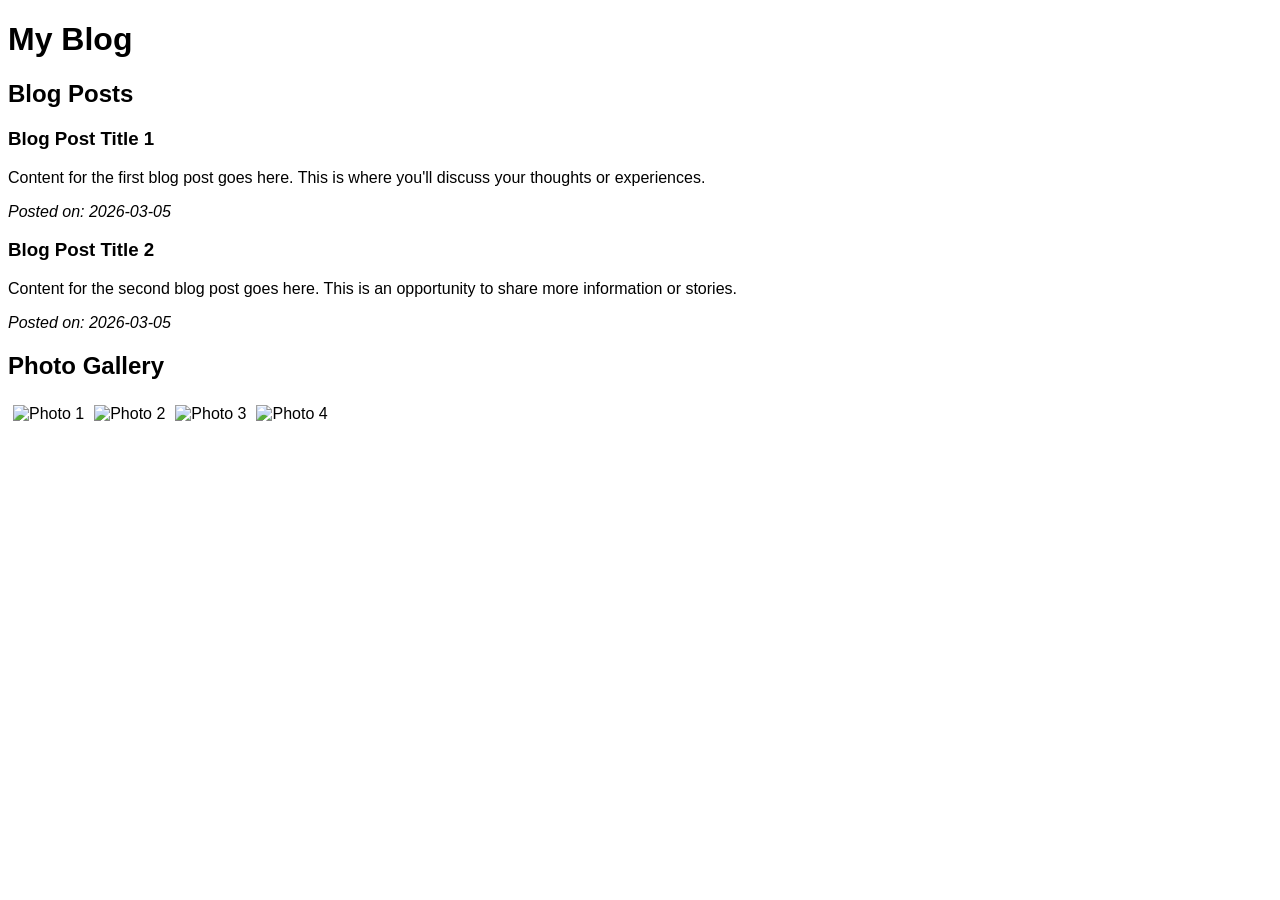
==== blog.html @ 49414472 "Create blog.html file with blog posts and photo gallery" ====
<!DOCTYPE html>
<html lang="en">
<head>
    <meta charset="UTF-8">
    <meta name="viewport" content="width=device-width, initial-scale=1.0">
    <title>Blog</title>
    <style>
        body { font-family: Arial, sans-serif; }
        .gallery { display: flex; flex-wrap: wrap; }
        .gallery img { max-width: 200px; margin: 5px; }
    </style>
</head>
<body>
    <h1>My Blog</h1>
    <h2>Blog Posts</h2>
    <article>
        <h3>Blog Post Title 1</h3>
        <p>Content for the first blog post goes here. This is where you'll discuss your thoughts or experiences.</p>
        <p><em>Posted on: 2026-03-05</em></p>
    </article>
    <article>
        <h3>Blog Post Title 2</h3>
        <p>Content for the second blog post goes here. This is an opportunity to share more information or stories.</p>
        <p><em>Posted on: 2026-03-05</em></p>
    </article>
    <h2>Photo Gallery</h2>
    <div class="gallery">
        <img src="path/to/photo1.jpg" alt="Photo 1">
        <img src="path/to/photo2.jpg" alt="Photo 2">
        <img src="path/to/photo3.jpg" alt="Photo 3">
        <img src="path/to/photo4.jpg" alt="Photo 4">
    </div>
</body>
</html>
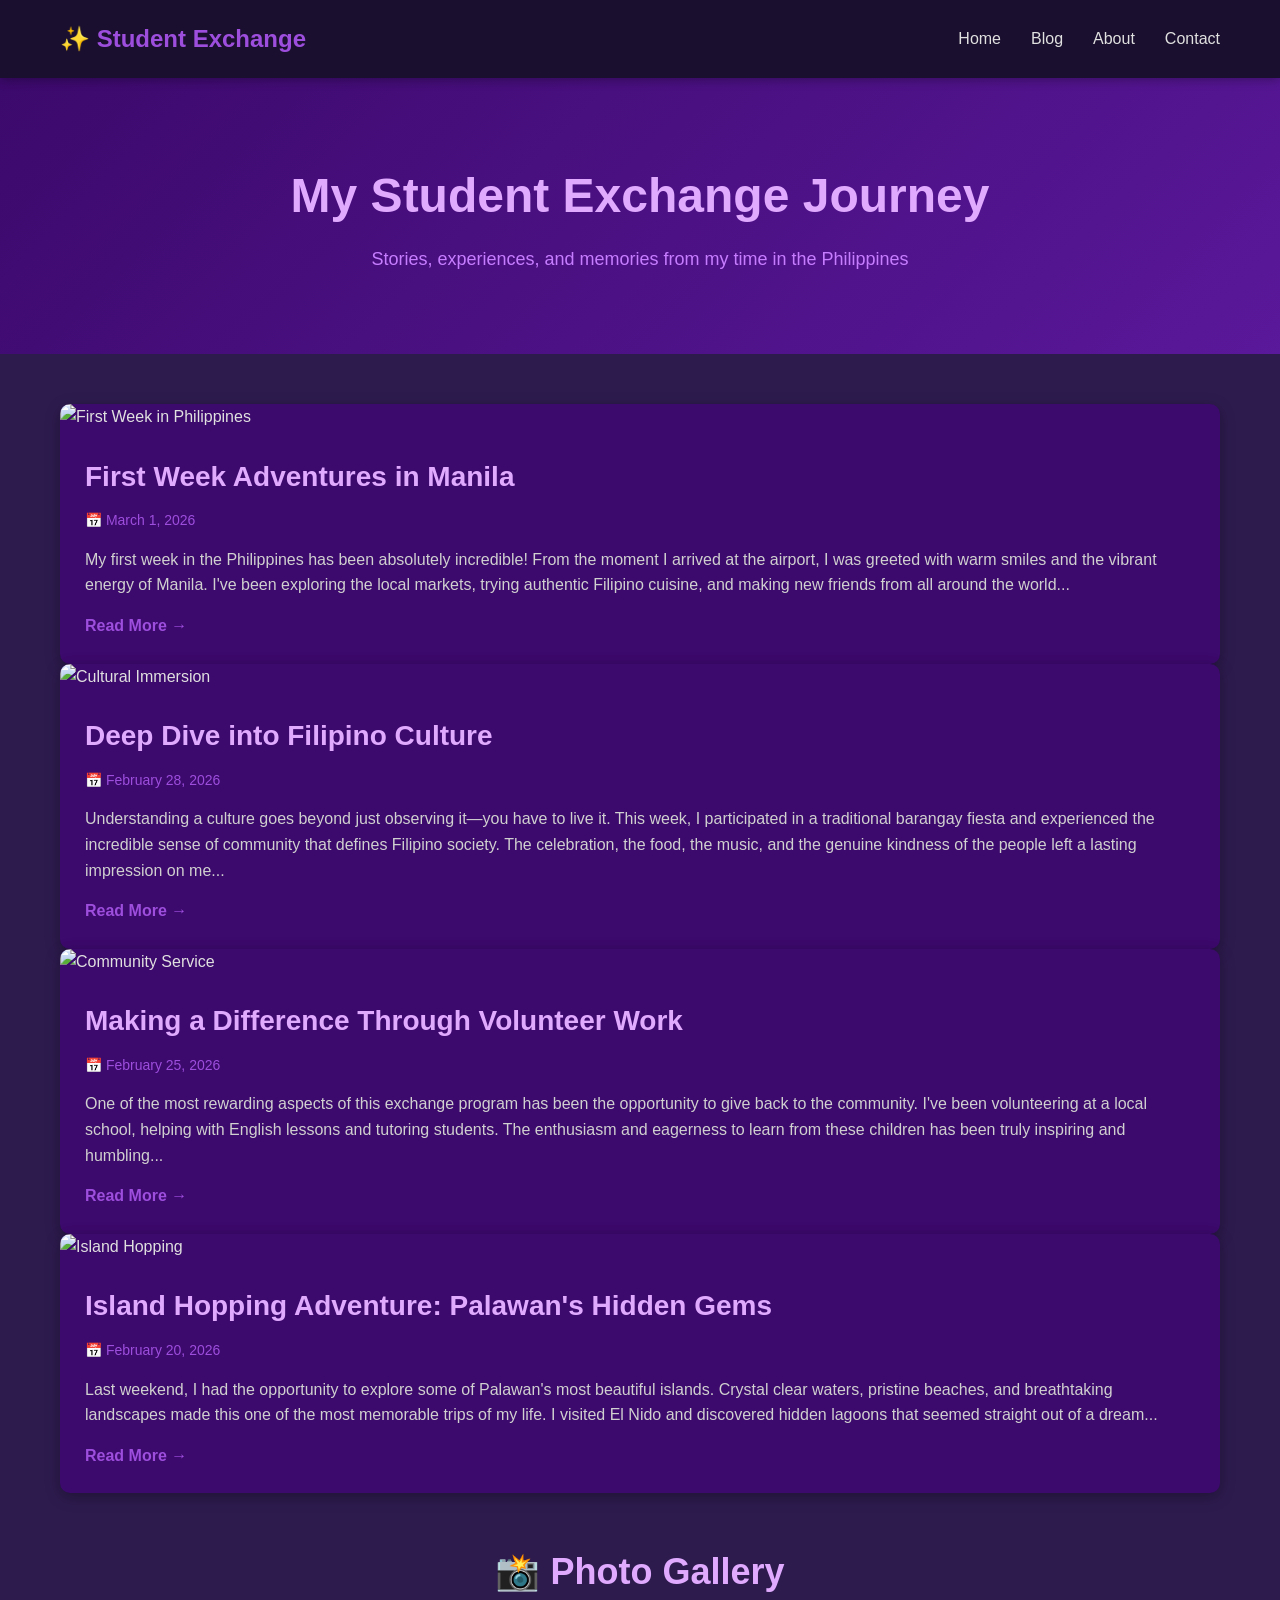
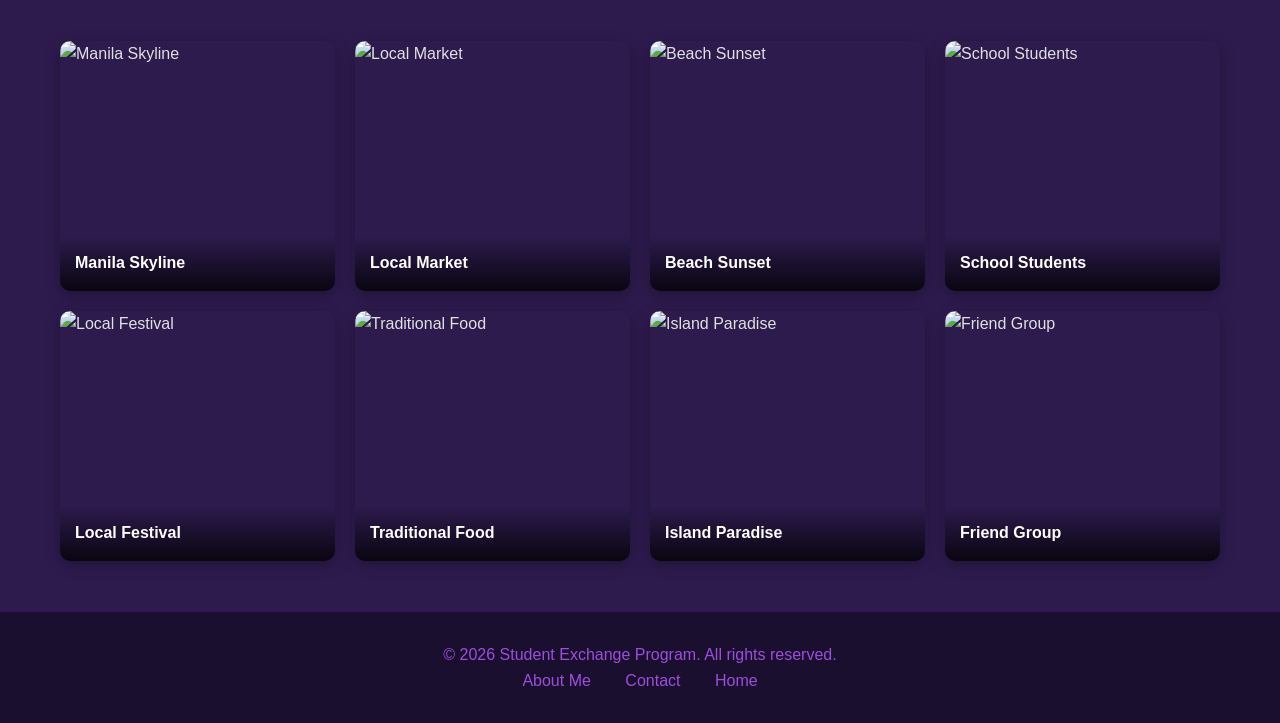
==== commit 7ded9317: "Create blog.html file with complete blog posts and photo gallery" ====
--- a/blog.html
+++ b/blog.html
@@ -3,32 +3,301 @@
 <head>
     <meta charset="UTF-8">
     <meta name="viewport" content="width=device-width, initial-scale=1.0">
-    <title>Blog</title>
+    <title>Blog - Student Exchange Program</title>
     <style>
-        body { font-family: Arial, sans-serif; }
-        .gallery { display: flex; flex-wrap: wrap; }
-        .gallery img { max-width: 200px; margin: 5px; }
+        * {
+            margin: 0;
+            padding: 0;
+            box-sizing: border-box;
+        }
+        body {
+            background-color: #2d1b4e;
+            color: #e0e0e0;
+            font-family: 'Segoe UI', Tahoma, Geneva, Verdana, sans-serif;
+            line-height: 1.6;
+        }
+        header {
+            background-color: #1a0f2e;
+            padding: 20px 0;
+            position: sticky;
+            top: 0;
+            z-index: 100;
+            box-shadow: 0 2px 10px rgba(0,0,0,0.3);
+        }
+        .container {
+            max-width: 1200px;
+            margin: 0 auto;
+            padding: 0 20px;
+        }
+        nav {
+            display: flex;
+            justify-content: space-between;
+            align-items: center;
+        }
+        .logo {
+            font-size: 24px;
+            font-weight: bold;
+            color: #9d4edd;
+        }
+        nav ul {
+            display: flex;
+            list-style: none;
+            gap: 30px;
+        }
+        nav a {
+            color: #e0e0e0;
+            text-decoration: none;
+            transition: color 0.3s;
+        }
+        nav a:hover {
+            color: #9d4edd;
+        }
+        .hero-section {
+            background: linear-gradient(135deg, #3c096c 0%, #5a189a 100%);
+            padding: 80px 20px;
+            text-align: center;
+            margin-bottom: 50px;
+        }
+        .hero-section h1 {
+            font-size: 48px;
+            margin-bottom: 10px;
+            color: #e0aaff;
+        }
+        .hero-section p {
+            font-size: 18px;
+            color: #c77dff;
+        }
+        .blog-container {
+            display: grid;
+            grid-template-columns: 1fr;
+            gap: 30px;
+            margin-bottom: 50px;
+        }
+        .blog-post {
+            background-color: #3c096c;
+            border-radius: 10px;
+            overflow: hidden;
+            box-shadow: 0 4px 15px rgba(0,0,0,0.3);
+            transition: transform 0.3s, box-shadow 0.3s;
+        }
+        .blog-post:hover {
+            transform: translateY(-5px);
+            box-shadow: 0 6px 20px rgba(157, 78, 221, 0.3);
+        }
+        .blog-post-image {
+            width: 100%;
+            height: 300px;
+            object-fit: cover;
+        }
+        .blog-post-content {
+            padding: 25px;
+        }
+        .blog-post h2 {
+            color: #e0aaff;
+            margin-bottom: 10px;
+            font-size: 28px;
+        }
+        .blog-date {
+            color: #9d4edd;
+            font-size: 14px;
+            margin-bottom: 15px;
+        }
+        .blog-post p {
+            color: #d0d0d0;
+            margin-bottom: 15px;
+        }
+        .read-more {
+            display: inline-block;
+            color: #9d4edd;
+            text-decoration: none;
+            font-weight: bold;
+            transition: color 0.3s;
+        }
+        .read-more:hover {
+            color: #e0aaff;
+        }
+        .gallery-section {
+            margin-bottom: 50px;
+        }
+        .gallery-section h2 {
+            text-align: center;
+            color: #e0aaff;
+            font-size: 36px;
+            margin-bottom: 40px;
+        }
+        .gallery {
+            display: grid;
+            grid-template-columns: repeat(auto-fit, minmax(250px, 1fr));
+            gap: 20px;
+        }
+        .gallery-item {
+            position: relative;
+            overflow: hidden;
+            border-radius: 10px;
+            box-shadow: 0 4px 15px rgba(0,0,0,0.3);
+            cursor: pointer;
+            transition: transform 0.3s;
+        }
+        .gallery-item:hover {
+            transform: scale(1.05);
+        }
+        .gallery-item img {
+            width: 100%;
+            height: 250px;
+            object-fit: cover;
+            display: block;
+        }
+        .gallery-item-title {
+            position: absolute;
+            bottom: 0;
+            left: 0;
+            right: 0;
+            background: linear-gradient(to top, rgba(0,0,0,0.8), transparent);
+            color: white;
+            padding: 15px;
+            font-weight: bold;
+        }
+        footer {
+            background-color: #1a0f2e;
+            color: #9d4edd;
+            text-align: center;
+            padding: 30px 20px;
+            margin-top: 50px;
+            border-top: 1px solid #3c096c;
+        }
+        footer a {
+            color: #9d4edd;
+            text-decoration: none;
+            margin: 0 15px;
+            transition: color 0.3s;
+        }
+        footer a:hover {
+            color: #e0aaff;
+        }
     </style>
 </head>
 <body>
-    <h1>My Blog</h1>
-    <h2>Blog Posts</h2>
-    <article>
-        <h3>Blog Post Title 1</h3>
-        <p>Content for the first blog post goes here. This is where you'll discuss your thoughts or experiences.</p>
-        <p><em>Posted on: 2026-03-05</em></p>
-    </article>
-    <article>
-        <h3>Blog Post Title 2</h3>
-        <p>Content for the second blog post goes here. This is an opportunity to share more information or stories.</p>
-        <p><em>Posted on: 2026-03-05</em></p>
-    </article>
-    <h2>Photo Gallery</h2>
-    <div class="gallery">
-        <img src="path/to/photo1.jpg" alt="Photo 1">
-        <img src="path/to/photo2.jpg" alt="Photo 2">
-        <img src="path/to/photo3.jpg" alt="Photo 3">
-        <img src="path/to/photo4.jpg" alt="Photo 4">
-    </div>
+    <!-- Navigation -->
+    <header>
+        <div class="container">
+            <nav>
+                <div class="logo">✨ Student Exchange</div>
+                <ul>
+                    <li><a href="index.html">Home</a></li>
+                    <li><a href="blog.html">Blog</a></li>
+                    <li><a href="about.html">About</a></li>
+                    <li><a href="contact.html">Contact</a></li>
+                </ul>
+            </nav>
+        </div>
+    </header>
+
+    <!-- Hero Section -->
+    <section class="hero-section">
+        <div class="container">
+            <h1>My Student Exchange Journey</h1>
+            <p>Stories, experiences, and memories from my time in the Philippines</p>
+        </div>
+    </section>
+
+    <!-- Blog Posts -->
+    <section class="blog-container">
+        <div class="container">
+            <article class="blog-post">
+                <img src="https://via.placeholder.com/800x300?text=First+Week+Adventures" alt="First Week in Philippines" class="blog-post-image">
+                <div class="blog-post-content">
+                    <h2>First Week Adventures in Manila</h2>
+                    <div class="blog-date">📅 March 1, 2026</div>
+                    <p>My first week in the Philippines has been absolutely incredible! From the moment I arrived at the airport, I was greeted with warm smiles and the vibrant energy of Manila. I've been exploring the local markets, trying authentic Filipino cuisine, and making new friends from all around the world...</p>
+                    <a href="#" class="read-more">Read More →</a>
+                </div>
+            </article>
+
+            <article class="blog-post">
+                <img src="https://via.placeholder.com/800x300?text=Cultural+Immersion" alt="Cultural Immersion" class="blog-post-image">
+                <div class="blog-post-content">
+                    <h2>Deep Dive into Filipino Culture</h2>
+                    <div class="blog-date">📅 February 28, 2026</div>
+                    <p>Understanding a culture goes beyond just observing it—you have to live it. This week, I participated in a traditional barangay fiesta and experienced the incredible sense of community that defines Filipino society. The celebration, the food, the music, and the genuine kindness of the people left a lasting impression on me...</p>
+                    <a href="#" class="read-more">Read More →</a>
+                </div>
+            </article>
+
+            <article class="blog-post">
+                <img src="https://via.placeholder.com/800x300?text=Community+Service" alt="Community Service" class="blog-post-image">
+                <div class="blog-post-content">
+                    <h2>Making a Difference Through Volunteer Work</h2>
+                    <div class="blog-date">📅 February 25, 2026</div>
+                    <p>One of the most rewarding aspects of this exchange program has been the opportunity to give back to the community. I've been volunteering at a local school, helping with English lessons and tutoring students. The enthusiasm and eagerness to learn from these children has been truly inspiring and humbling...</p>
+                    <a href="#" class="read-more">Read More →</a>
+                </div>
+            </article>
+
+            <article class="blog-post">
+                <img src="https://via.placeholder.com/800x300?text=Island+Hopping" alt="Island Hopping" class="blog-post-image">
+                <div class="blog-post-content">
+                    <h2>Island Hopping Adventure: Palawan's Hidden Gems</h2>
+                    <div class="blog-date">📅 February 20, 2026</div>
+                    <p>Last weekend, I had the opportunity to explore some of Palawan's most beautiful islands. Crystal clear waters, pristine beaches, and breathtaking landscapes made this one of the most memorable trips of my life. I visited El Nido and discovered hidden lagoons that seemed straight out of a dream...</p>
+                    <a href="#" class="read-more">Read More →</a>
+                </div>
+            </article>
+        </div>
+    </section>
+
+    <!-- Gallery Section -->
+    <section class="gallery-section">
+        <div class="container">
+            <h2>📸 Photo Gallery</h2>
+            <div class="gallery">
+                <div class="gallery-item">
+                    <img src="https://via.placeholder.com/300x300?text=Manila+Skyline" alt="Manila Skyline">
+                    <div class="gallery-item-title">Manila Skyline</div>
+                </div>
+                <div class="gallery-item">
+                    <img src="https://via.placeholder.com/300x300?text=Local+Market" alt="Local Market">
+                    <div class="gallery-item-title">Local Market</div>
+                </div>
+                <div class="gallery-item">
+                    <img src="https://via.placeholder.com/300x300?text=Beach+Sunset" alt="Beach Sunset">
+                    <div class="gallery-item-title">Beach Sunset</div>
+                </div>
+                <div class="gallery-item">
+                    <img src="https://via.placeholder.com/300x300?text=School+Students" alt="School Students">
+                    <div class="gallery-item-title">School Students</div>
+                </div>
+                <div class="gallery-item">
+                    <img src="https://via.placeholder.com/300x300?text=Local+Festival" alt="Local Festival">
+                    <div class="gallery-item-title">Local Festival</div>
+                </div>
+                <div class="gallery-item">
+                    <img src="https://via.placeholder.com/300x300?text=Traditional+Food" alt="Traditional Food">
+                    <div class="gallery-item-title">Traditional Food</div>
+                </div>
+                <div class="gallery-item">
+                    <img src="https://via.placeholder.com/300x300?text=Island+Paradise" alt="Island Paradise">
+                    <div class="gallery-item-title">Island Paradise</div>
+                </div>
+                <div class="gallery-item">
+                    <img src="https://via.placeholder.com/300x300?text=Friend+Group" alt="Friend Group">
+                    <div class="gallery-item-title">Friend Group</div>
+                </div>
+            </div>
+        </div>
+    </section>
+
+    <!-- Footer -->
+    <footer>
+        <div class="container">
+            <p>&copy; 2026 Student Exchange Program. All rights reserved.</p>
+            <div>
+                <a href="about.html">About Me</a>
+                <a href="contact.html">Contact</a>
+                <a href="index.html">Home</a>
+            </div>
+        </div>
+    </footer>
+
+    <script src="script.js"></script>
 </body>
-</html>
+</html>
